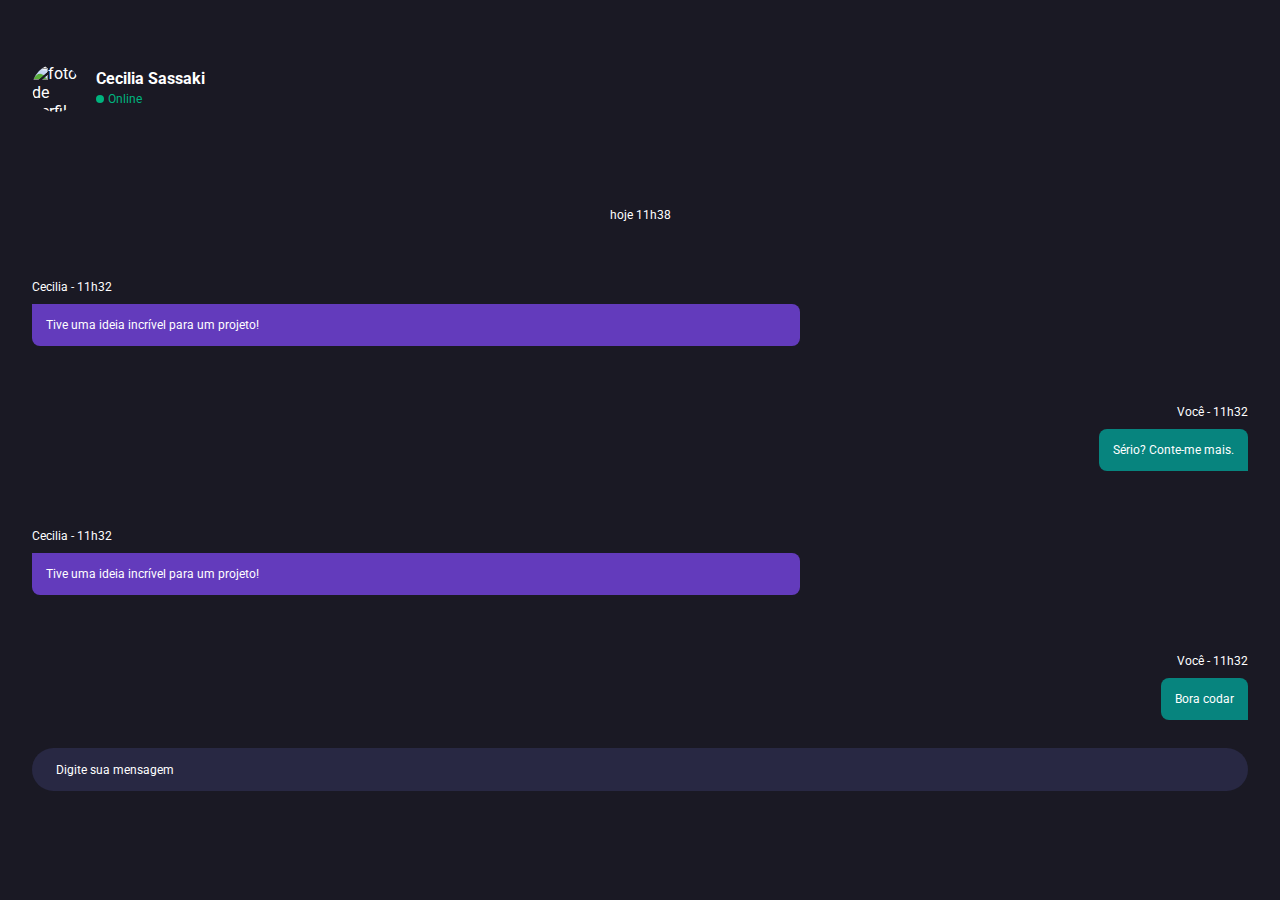
==== 04/index.html @ 514561f0 "Add new project" ====
<!DOCTYPE html>
<html lang="en">
  <head>
    <link rel="preconnect" href="https://fonts.googleapis.com" />
    <link rel="preconnect" href="https://fonts.gstatic.com" crossorigin />
    <link
      href="https://fonts.googleapis.com/css2?family=Roboto:wght@400;700&display=swap"
      rel="stylesheet"
    />
    <meta charset="UTF-8" />
    <meta http-equiv="X-UA-Compatible" content="IE=edge" />
    <meta name="viewport" content="width=device-width, initial-scale=1.0" />
    <link rel="stylesheet" href="./style.css" />
    <script src="https://unpkg.com/phosphor-icons"></script>
    <title>Chat</title>
  </head>
  <body>
    <div id="app">
      <div id="top">
        <div id="user-info">
          <img
            src="https://randomuser.me/api/portraits/women/50.jpg"
            alt="foto de perfil"
          />
          <div id="user-status">
            <strong>Cecilia Sassaki</strong>
            <div class="status">Online</div>
          </div>
        </div>
        <div id="chat-close">
          <i class="ph-x"></i>
        </div>
      </div>
      <div class="messages">
        <div id="last-seen">hoje 11h38</div>
        <div class="message">
          <div class="top">Cecilia - 11h32</div>
          <div class="body">Tive uma ideia incrível para um projeto!</div>
        </div>
        <div class="message you">
          <div class="top">Você - 11h32</div>
          <div class="body">Sério? Conte-me mais.</div>
        </div>

        <div class="message">
          <div class="top">Cecilia - 11h32</div>
          <div class="body">Tive uma ideia incrível para um projeto!</div>
        </div>
        <div class="message you">
          <div class="top">Você - 11h32</div>
          <div class="body">Bora codar</div>
        </div>
      </div>
      <div id="bottom">
        <form>
          <div class="input-wrapper">
            <input type="text" placeholder="Digite sua mensagem" />
            <button>
              <i class="ph-paper-plane-right"></i>
            </button>
          </div>
        </form>
      </div>
    </div>
  </body>
</html>
---- 04/style.css ----
* {
  margin: 0;
  padding: 0;
  box-sizing: border-box;
}

:root {
  font-size: 62.5%;
}

body {
  background-color: #1a1924;
  font-size: 1.6rem;
  color: white;
}

body * {
  font-family: "Roboto", sans-serif;
}

#app {
  padding: 2.4rem 3.2rem;

  height: 100vh;
  width: 100vw;

  display: grid;
  grid-template-rows: 1fr 70% 1fr;
}

#top {
  display: flex;
  align-items: center;
  justify-content: space-between;
}

#user-info {
  display: flex;
  align-items: center;
  gap: 1.6rem;
}

#user-info img {
  width: 4.8rem;
  height: 4.8rem;
  object-fit: cover;
  border-radius: 50%;
}

#user-status .status {
  display: flex;
  align-items: baseline;
  gap: 0.4rem;
  margin-top: 0.4rem;
}

#user-status .status::before {
  content: "";
  width: 0.8rem;
  height: 0.8rem;
  display: block;
  background-color: #00b37e;
  border-radius: 50%;
}

#user-status .status {
  color: #00b37e;
  font-size: 1.2rem;
}

#last-seen {
  margin-top: 2.6rem;
  font-size: 1.2rem;
  line-height: 1.4rem;
  text-align: center;
}

.messages {
  margin-top: 3rem;
  display: grid;
  gap: 3rem;

  font-size: 1.2rem;
  line-height: 1.4rem;
}

.message .body {
  margin-top: 1rem;
  background-color: #633bbc;
  padding: 1.4rem;
  border-radius: 0 0.8rem 0.8rem 0.8rem;
}

.message:not(.you) {
  width: 60vw;
}

.message.you {
  margin-left: auto;
}

.message.you .top {
  text-align: right;
}

.message.you .body {
  background-color: #07847e;
  border-radius: 0.8rem 0.8rem 0 0.8rem;
}

.input-wrapper {
  display: flex;
  align-items: center;
  background-color: #282843;
  border-radius: 999rem;
  padding: 1.4rem 2.4rem;
}

.input-wrapper input {
  flex: 1;
}

.input-wrapper input::placeholder {
  color: white;
  font-size: 1.2rem;
  line-height: 1.4rem;
}

.input-wrapper button i {
  color: white;
  font-size: 2.4rem;
}

input,
button {
  background-color: transparent;
  border: 0;
}
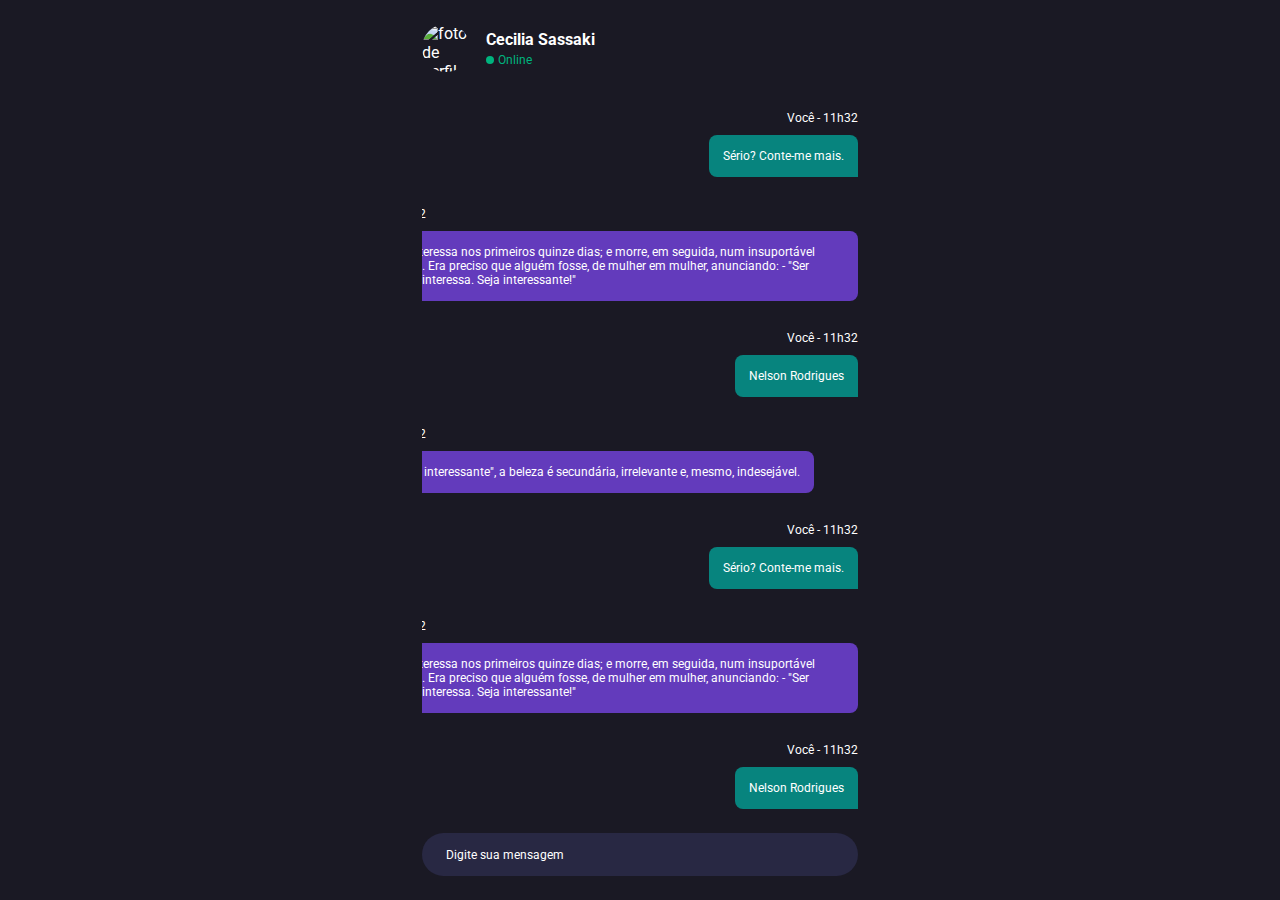
==== commit 3d47e543: "news" ====
--- a/04/index.html
+++ b/04/index.html
@@ -31,11 +31,14 @@
           <i class="ph-x"></i>
         </div>
       </div>
-      <div class="messages">
+      <div id="messages" class="messages">
         <div id="last-seen">hoje 11h38</div>
         <div class="message">
           <div class="top">Cecilia - 11h32</div>
-          <div class="body">Tive uma ideia incrível para um projeto!</div>
+          <div class="body">
+            Na "mulher interessante", a beleza é secundária, irrelevante e,
+            mesmo, indesejável.
+          </div>
         </div>
         <div class="message you">
           <div class="top">Você - 11h32</div>
@@ -44,11 +47,41 @@
 
         <div class="message">
           <div class="top">Cecilia - 11h32</div>
-          <div class="body">Tive uma ideia incrível para um projeto!</div>
+          <div class="body">
+            A beleza interessa nos primeiros quinze dias; e morre, em seguida,
+            num insuportável tédio visual. Era preciso que alguém fosse, de
+            mulher em mulher, anunciando: - "Ser bonita não interessa. Seja
+            interessante!"
+          </div>
         </div>
         <div class="message you">
           <div class="top">Você - 11h32</div>
-          <div class="body">Bora codar</div>
+          <div class="body">Nelson Rodrigues</div>
+        </div>
+        <div class="message">
+          <div class="top">Cecilia - 11h32</div>
+          <div class="body">
+            Na "mulher interessante", a beleza é secundária, irrelevante e,
+            mesmo, indesejável.
+          </div>
+        </div>
+        <div class="message you">
+          <div class="top">Você - 11h32</div>
+          <div class="body">Sério? Conte-me mais.</div>
+        </div>
+
+        <div class="message">
+          <div class="top">Cecilia - 11h32</div>
+          <div class="body">
+            A beleza interessa nos primeiros quinze dias; e morre, em seguida,
+            num insuportável tédio visual. Era preciso que alguém fosse, de
+            mulher em mulher, anunciando: - "Ser bonita não interessa. Seja
+            interessante!"
+          </div>
+        </div>
+        <div class="message you">
+          <div class="top">Você - 11h32</div>
+          <div class="body">Nelson Rodrigues</div>
         </div>
       </div>
       <div id="bottom">
@@ -62,5 +95,7 @@
         </form>
       </div>
     </div>
+
+    <script src="./script.js"></script>
   </body>
 </html>
--- a/04/style.css
+++ b/04/style.css
@@ -12,6 +12,7 @@
   background-color: #1a1924;
   font-size: 1.6rem;
   color: white;
+  overflow: hidden;
 }
 
 body * {
@@ -23,9 +24,11 @@
 
   height: 100vh;
   width: 100vw;
+  max-width: 500px;
 
   display: grid;
-  grid-template-rows: 1fr 70% 1fr;
+  grid-template-rows: max-content 1fr max-content;
+  margin: auto;
 }
 
 #top {
@@ -84,7 +87,17 @@
   line-height: 1.4rem;
 }
 
+#messages {
+  overflow-y: scroll;
+  padding-bottom: 2.4rem;
+}
+
+#messages::-webkit-scrollbar{
+  display: none;
+}
+
 .message .body {
+  width: fit-content;
   margin-top: 1rem;
   background-color: #633bbc;
   padding: 1.4rem;
@@ -92,7 +105,7 @@
 }
 
 .message:not(.you) {
-  width: 60vw;
+  width: 40vw;
 }
 
 .message.you {
@@ -118,6 +131,12 @@
 
 .input-wrapper input {
   flex: 1;
+  outline: none;
+  color: white;
+}
+
+.input-wrapper:focus-within {
+  outline: 2px solid white;
 }
 
 .input-wrapper input::placeholder {
